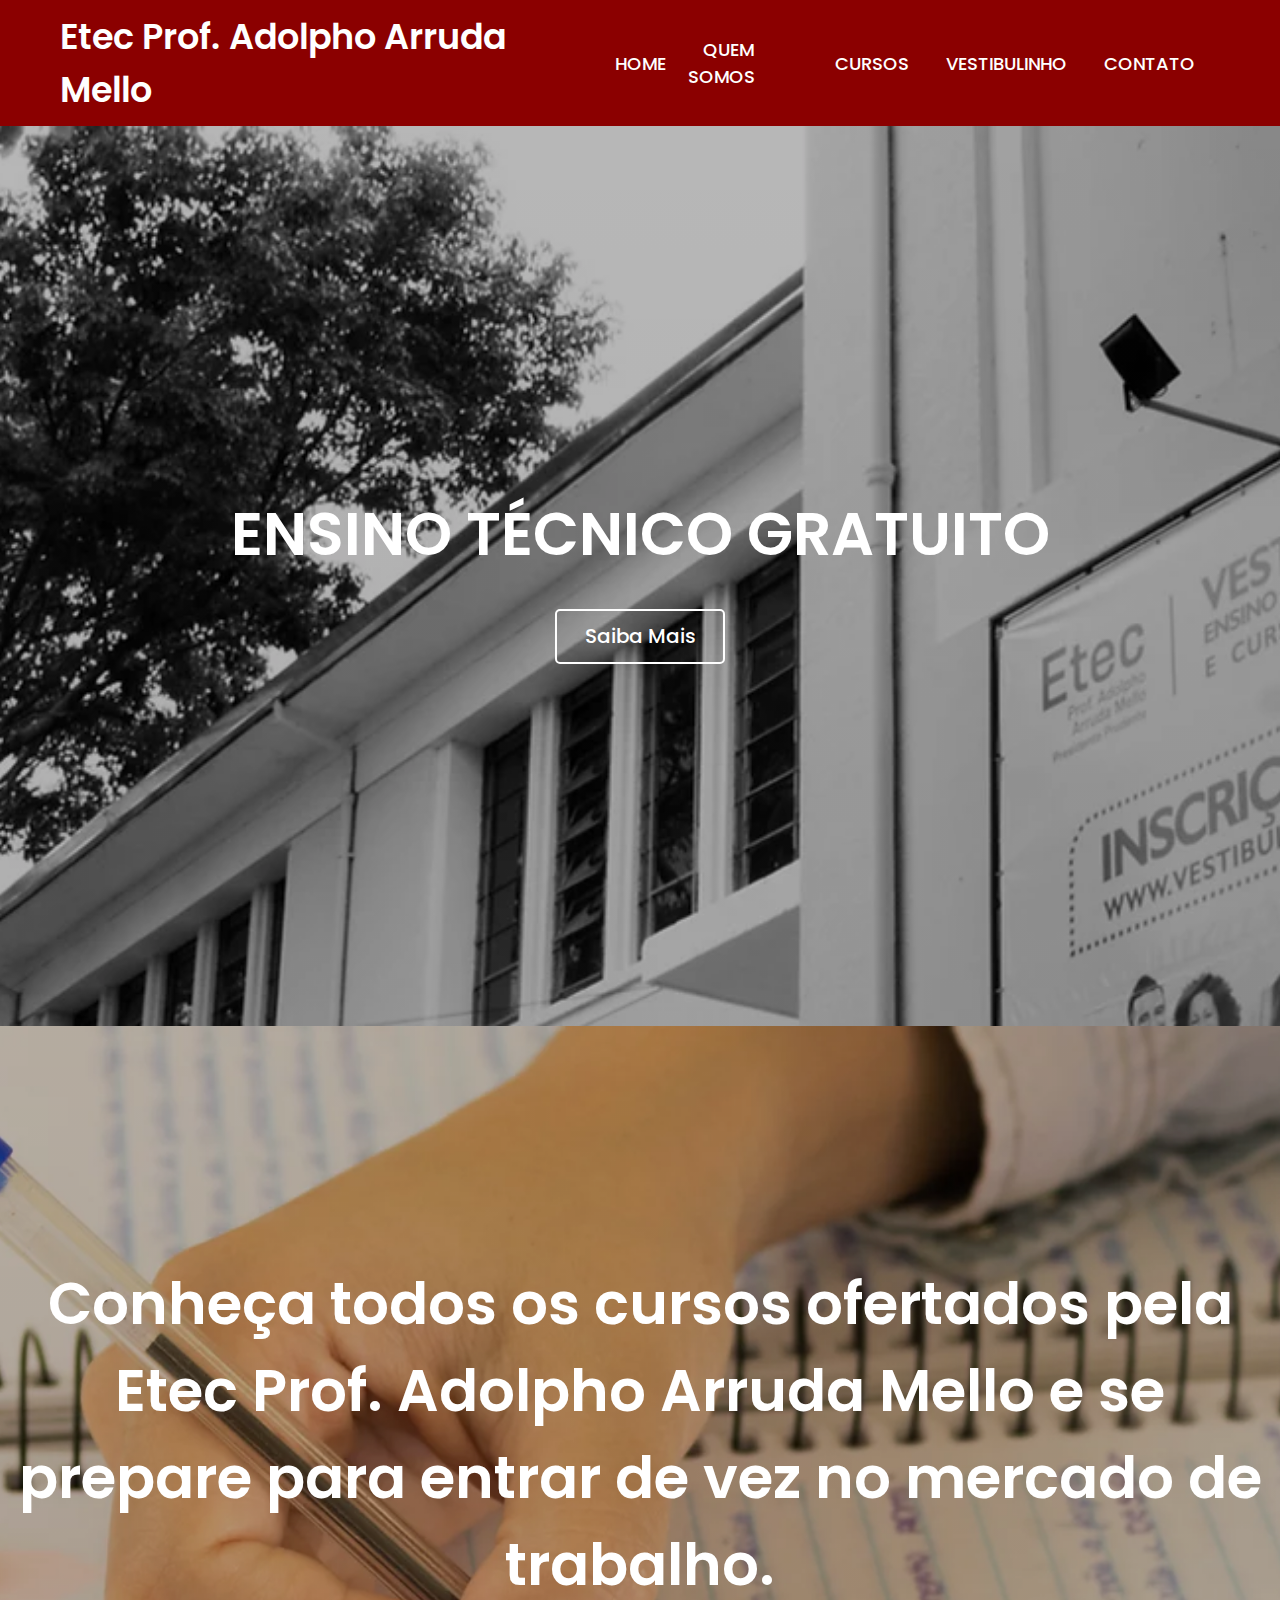
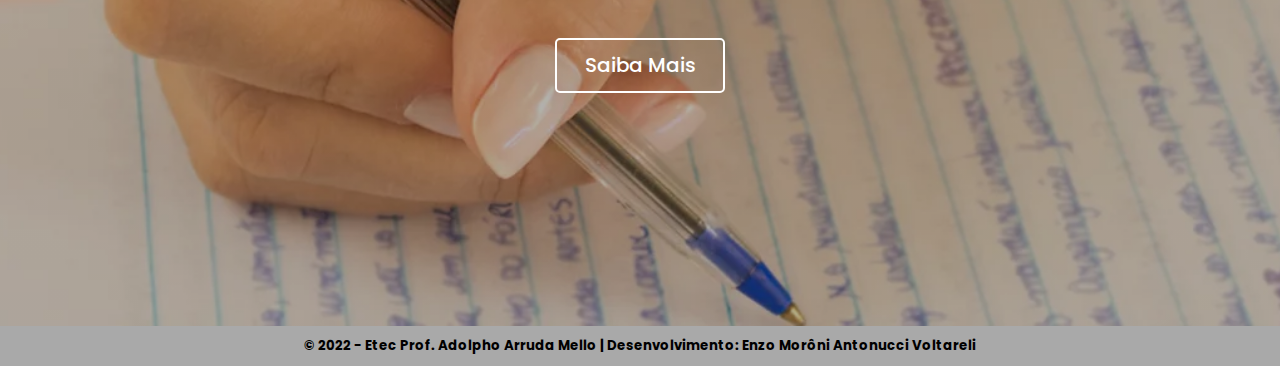
==== index.html @ 43e4a922 "Add files via upload" ====
<!DOCTYPE html>
<html lang="pt-br">
<head>
    <meta charset="UTF-8">
    <meta http-equiv="X-UA-Compatible" content="IE=edge">
    <meta name="viewport" content="width=device-width, initial-scale=1.0">
    <link rel="stylesheet" href="style.css">
    <title>SITE INSTITUCIONAL</title>
</head>
<body>
    <nav>

        <div class="logo">
         <a href="index.html"> Etec Prof. Adolpho Arruda Mello </a>
        </div>

        <ul>
            <li> <a href="https://www.etecarrudamello.com/"> HOME </a> </li>
            <li> <a href="https://76f62193-21ae-4157-a967-f27ce544c501.filesusr.com/ugd/efe847_15501b3fc81e45ae95db9d4ad75df8ec.pdf"> QUEM SOMOS </a> </li>
            <li> <a href="https://www.etecarrudamello.com/cursos-tecnicos"> CURSOS </a> </li>
            <li> <a href="https://www.etecarrudamello.com/vestibulinho"> VESTIBULINHO </a> </li>
            <li> <a href="https://www.etecarrudamello.com/contato"> CONTATO </a> </li>
        </ul>

    </nav>
    <section class="banner">
        <div class="texto">
           <h1 class="titulo">ENSINO TÉCNICO GRATUITO</h1>
           <h2 class="sub_titulo"></h2>
           <div class="botoes">
            <a href="https://www.etecarrudamello.com/"><button class="n-overlay">Saiba Mais</button></a>
           </div>
        </div>
    </section>
    
    <section class="banner1">
        <div class="texto">
           <h1 class="titulo"></h1>
           <h2 class="sub_titulo">Conheça todos os cursos ofertados pela Etec Prof. Adolpho Arruda Mello e se prepare para entrar de vez no mercado de trabalho.</h2>
           <div class="botoes">
            <a href="https://www.etecarrudamello.com/cursos-tecnicos"><button class="n-overlay">Saiba Mais</button></a>   
           </div>
        </div>
    </section>
    <footer>
        <h5>© 2022 - Etec Prof. Adolpho Arruda Mello | Desenvolvimento: Enzo Morôni Antonucci Voltareli</h5>
    </footer>
</body>
</html>
---- style.css ----
@import url('https://fonts.googleapis.com/css2?family=Poppins:wght@300;400;500;600&display=swap');
*{
    margin: 0;
    padding: 0;
    box-sizing: border-box;
    font-family: 'Poppins', sans-serif;
}
nav{
    background-color: darkred;
    padding: 10px 60px;
    display: flex;
    justify-content: space-between;
    align-items: center;
}
nav .logo a{
    text-decoration: none;
    color: #fff;
    font-size: 35px;
    font-weight: 600;
}
nav ul{
    display: flex;
    align-items: center;
    list-style: none;
    padding: 10px;
}
nav li{
    margin-left: 7px;
}
nav li a{
    text-decoration: none;
    color: #fff;
    font-size: 18px;
    font-weight: 500;
    padding: 8px 15px;
    border-radius: 5px;
    transition: 0.3s;
}
nav li a:hover{
    background-color: white;
    color: black;
}
.banner{
    height: 100vh;
    background: linear-gradient( rgba(0,0,0,0.281), rgba(0,0,0,0.308)),url('background.webp');
    background-size: cover;
    background-position: center;
    background-repeat: no-repeat;
    display: flex;
    align-items: center;
    justify-content: center;
    text-align: center;
}
.banner1{
    height: 100vh;
    background: linear-gradient( rgba(0,0,0,0.281), rgba(0,0,0,0.308)),url('escrita.webp');
    background-size: cover;
    background-position: center;
    background-repeat: no-repeat;
    display: flex;
    align-items: center;
    justify-content: center;
    text-align: center;
}
.texto .titulo{
    color: #fff;
    font-size: 60px;
    font-weight: 600;
}
.texto .sub_titulo{
    color: #fff;
    font-size: 58px;
    font-weight: 600;
}
.texto .botoes{
    margin-top: 30px;
}
.texto .botoes button{
    height: 55px;
    width: 170px;
    border-radius: 5px;
    border: 0;
    margin: 0 10px;
    font-size: 20px;
    font-weight: 500;
    padding: 0 10px;
    cursor: pointer;
    outline: none;
    transition: 0.3s;
}
.texto .botoes button.n-overlay{
    color: white;
    background: none;
    border: 2px solid white;
}
.texto .botoes button.n-overlay:hover{
    color: black;
    background-color: white;
}
footer{
    background-color: darkgray;
    text-align:center ;
    padding: 10px 60px;
}
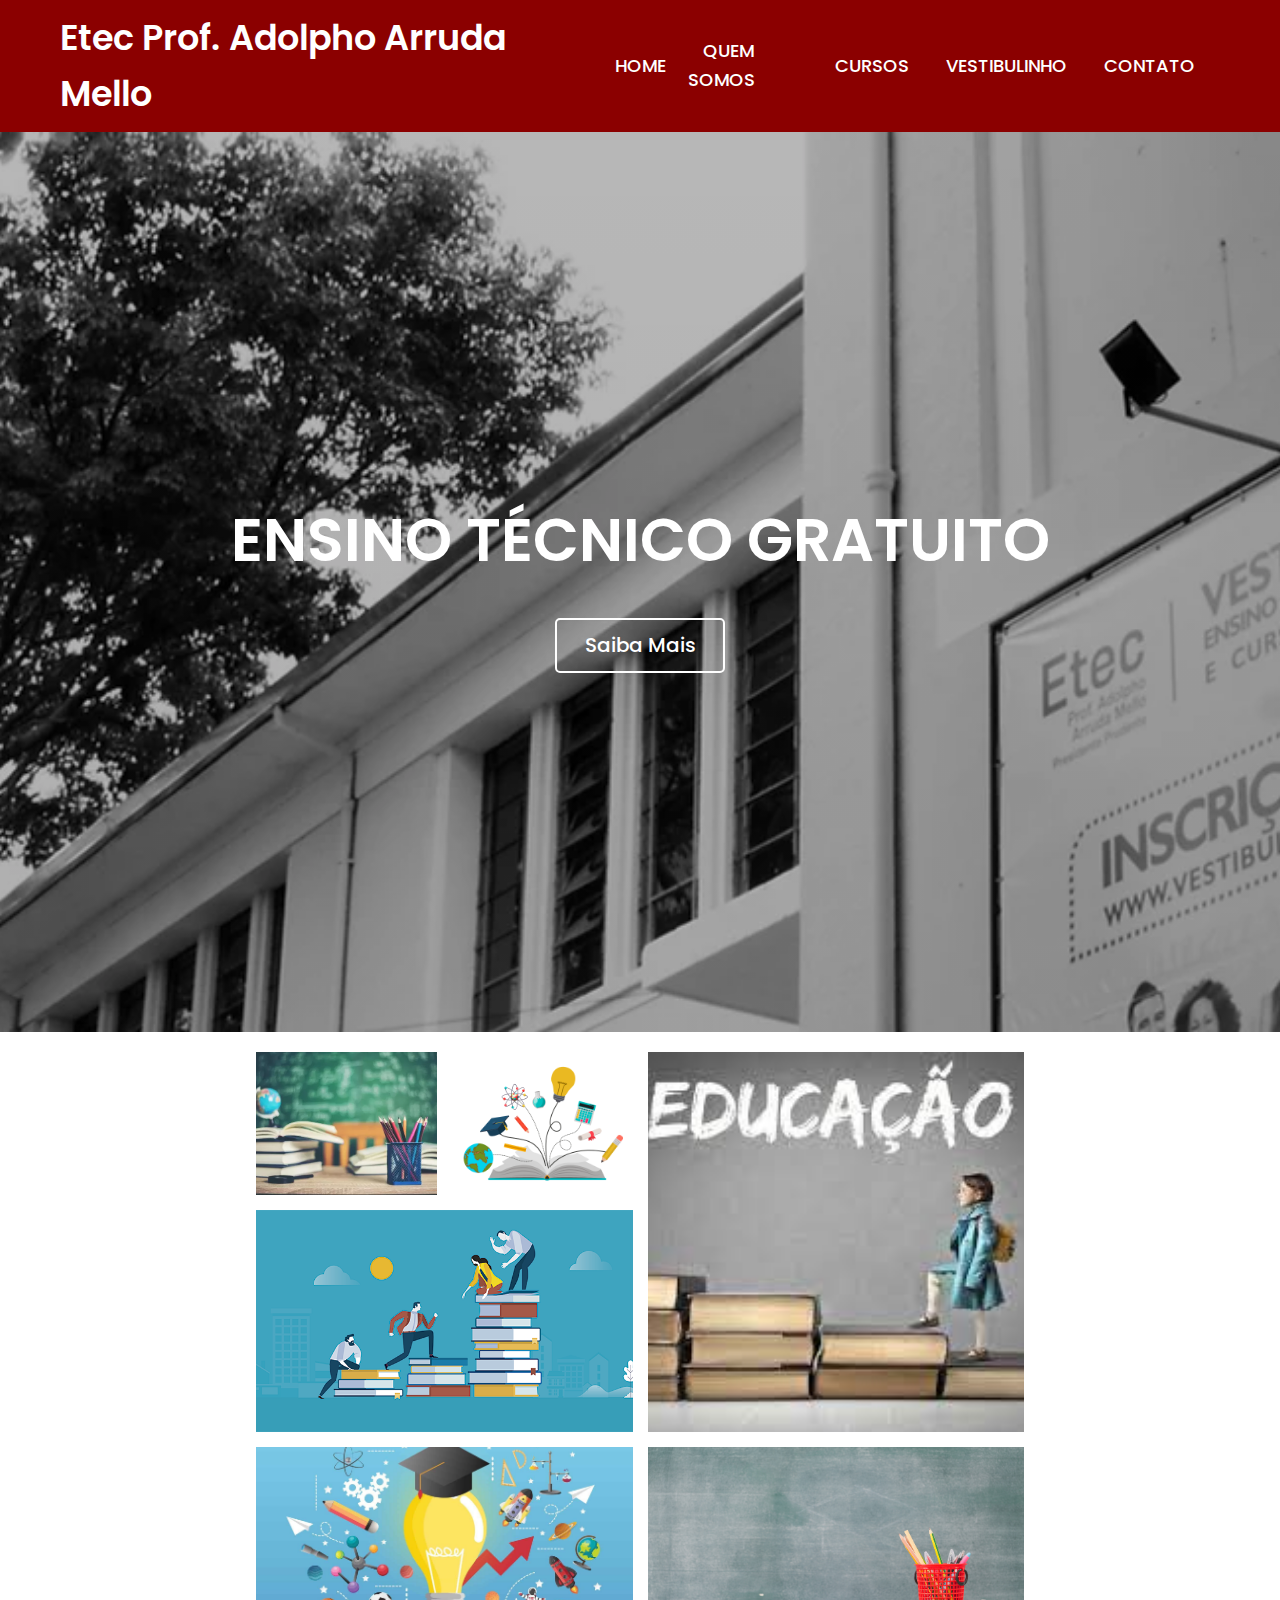
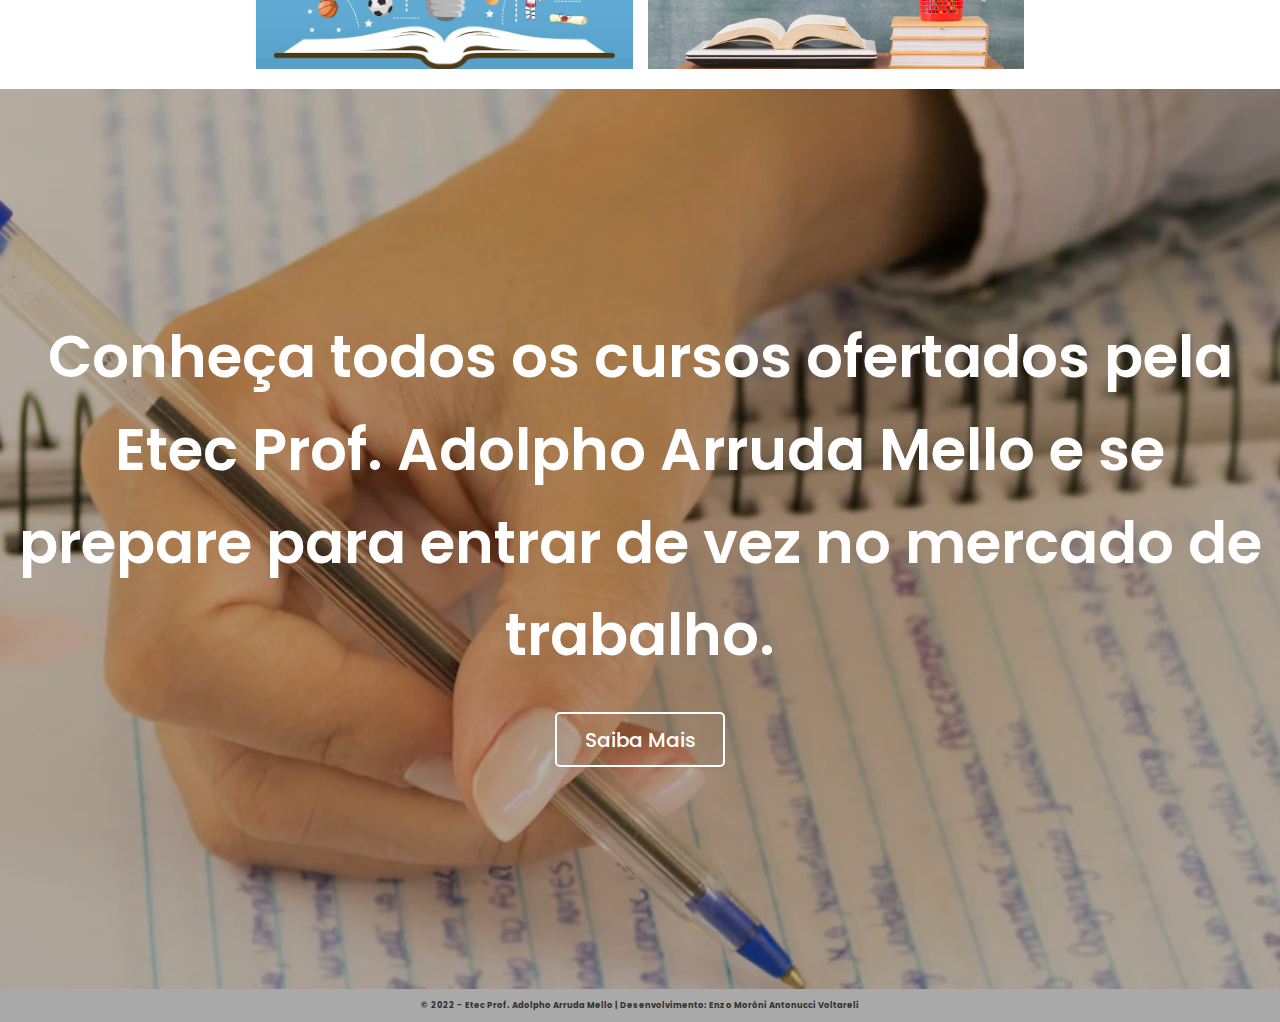
==== commit ee0edaa0: "Add files via upload" ====
--- a/index.html
+++ b/index.html
@@ -11,14 +11,14 @@
     <nav>
 
         <div class="logo">
-         <a href="index.html"> Etec Prof. Adolpho Arruda Mello </a>
+        <a href="index.html"> Etec Prof. Adolpho Arruda Mello </a>
         </div>
 
         <ul>
-            <li> <a href="https://www.etecarrudamello.com/"> HOME </a> </li>
+            <li> <a href="index.html"> HOME </a> </li>
             <li> <a href="https://76f62193-21ae-4157-a967-f27ce544c501.filesusr.com/ugd/efe847_15501b3fc81e45ae95db9d4ad75df8ec.pdf"> QUEM SOMOS </a> </li>
-            <li> <a href="https://www.etecarrudamello.com/cursos-tecnicos"> CURSOS </a> </li>
-            <li> <a href="https://www.etecarrudamello.com/vestibulinho"> VESTIBULINHO </a> </li>
+            <li> <a href="cursos.html"> CURSOS </a> </li>
+            <li> <a href="vestibulinho.html"> VESTIBULINHO </a> </li>
             <li> <a href="https://www.etecarrudamello.com/contato"> CONTATO </a> </li>
         </ul>
 
@@ -28,17 +28,40 @@
            <h1 class="titulo">ENSINO TÉCNICO GRATUITO</h1>
            <h2 class="sub_titulo"></h2>
            <div class="botoes">
-            <a href="https://www.etecarrudamello.com/"><button class="n-overlay">Saiba Mais</button></a>
+            <a href="index.html"><button class="n-overlay">Saiba Mais</button></a>
            </div>
         </div>
     </section>
     
+    <div class="container">
+        <div class="gallery">
+            <figure class="gallery__item gallery__item--1">
+                <img src="img/img1.webp" alt="Gallery image 1" class="gallery__img">
+            </figure>
+            <figure class="gallery__item gallery__item--2">
+                <img src="img/img2.png" alt="Gallery image 2" class="gallery__img">
+            </figure>
+            <figure class="gallery__item gallery__item--3">
+                <img src="img/img3.jpg" alt="Gallery image 3" class="gallery__img">
+            </figure>
+            <figure class="gallery__item gallery__item--4">
+                <img src="img/img4.png" alt="Gallery image 4" class="gallery__img">
+            </figure>
+            <figure class="gallery__item gallery__item--5">
+                <img src="img/img5.jpg" alt="Gallery image 5" class="gallery__img">
+            </figure>
+            <figure class="gallery__item gallery__item--6">
+                <img src="img/img6.jpg" alt="Gallery image 6" class="gallery__img">
+            </figure>
+        </div>
+    </div>
+
     <section class="banner1">
         <div class="texto">
            <h1 class="titulo"></h1>
            <h2 class="sub_titulo">Conheça todos os cursos ofertados pela Etec Prof. Adolpho Arruda Mello e se prepare para entrar de vez no mercado de trabalho.</h2>
            <div class="botoes">
-            <a href="https://www.etecarrudamello.com/cursos-tecnicos"><button class="n-overlay">Saiba Mais</button></a>   
+            <a href="cursos.html"><button class="n-overlay">Saiba Mais</button></a>   
            </div>
         </div>
     </section>
--- a/style.css
+++ b/style.css
@@ -62,6 +62,38 @@
     justify-content: center;
     text-align: center;
 }
+.banner2{
+    height: 100vh;
+    background: linear-gradient( rgba(0,0,0,0.281), rgba(0,0,0,0.308)),url('curso.jpg');
+    background-size: cover;
+    background-position: center;
+    background-repeat: no-repeat;
+    display: flex;
+    align-items: center;
+    justify-content: center;
+    text-align: center;
+}
+.banner3{
+    height: 100vh;
+    background-color: #fff;
+    background-size: cover;
+    background-position: center;
+    background-repeat: no-repeat;
+    width: 100%;
+    text-align: center;
+
+}
+.banner4{
+    height: 100vh;
+    background: linear-gradient( rgba(0,0,0,0.281), rgba(0,0,0,0.308)),url('vestibular.jpeg');
+    background-size: cover;
+    background-position: center;
+    background-repeat: no-repeat;
+    display: flex;
+    align-items: center;
+    justify-content: center;
+    text-align: center;
+}
 .texto .titulo{
     color: #fff;
     font-size: 60px;
@@ -70,6 +102,11 @@
 .texto .sub_titulo{
     color: #fff;
     font-size: 58px;
+    font-weight: 600;
+}
+.texto .sub_titulo1{
+    color: #be0909a1;
+    font-size: 38px;
     font-weight: 600;
 }
 .texto .botoes{
@@ -101,4 +138,108 @@
     background-color: darkgray;
     text-align:center ;
     padding: 10px 60px;
+}
+*,
+*::after,
+*::before {
+  margin: 0;
+  padding: 0;
+  box-sizing: inherit; 
+}
+
+html {
+  box-sizing: border-box;
+  font-size: 62.5%; 
+}
+
+body {
+  font-family: "Nunito", sans-serif;
+  color: #333;
+  font-weight: 300;
+  line-height: 1.6; 
+}
+
+.container {
+  width: 60%;
+  margin: 2rem auto; 
+}
+
+.gallery {
+  display: grid;
+  grid-template-columns: repeat(8, 1fr);
+  grid-template-rows: repeat(8, 5vw);
+  grid-gap: 1.5rem; 
+}
+
+.gallery__img {
+  width: 100%;
+  height: 100%;
+  object-fit: cover;
+  display: block; 
+}
+
+.gallery__item--1 {
+  grid-column-start: 1;
+  grid-column-end: 3;
+  grid-row-start: 1;
+  grid-row-end: 3;
+
+  /** Sintaxe alternativa **/
+  /* grid-column: 1 / span 2;  */
+  /* grid-row: 1 / span 2; */
+}
+
+.gallery__item--2 {
+  grid-column-start: 3;
+  grid-column-end: 5;
+  grid-row-start: 1;
+  grid-row-end: 3;
+
+  /** Sintaxe alternativa **/
+  /* grid-column: 3 / span 2;  */
+  /* grid-row: 1 / span 2; */
+}
+
+.gallery__item--3 {
+  grid-column-start: 5;
+  grid-column-end: 9;
+  grid-row-start: 1;
+  grid-row-end: 6;
+
+  /** Sintaxe alternativa **/
+  /* grid-column: 5 / span 4;
+  grid-row: 1 / span 5; */
+}
+
+.gallery__item--4 {
+  grid-column-start: 1;
+  grid-column-end: 5;
+  grid-row-start: 3;
+  grid-row-end: 6;
+
+  /** Sintaxe alternativa **/
+  /* grid-column: 1 / span 4;  */
+  /* grid-row: 3 / span 3; */
+}
+
+.gallery__item--5 {
+  grid-column-start: 1;
+  grid-column-end: 5;
+  grid-row-start: 6;
+  grid-row-end: 9;
+
+  /** Sintaxe alternativa **/
+  /* grid-column: 1 / span 4; */
+  /* grid-row: 6 / span 3; */
+}
+
+.gallery__item--6 {
+  grid-column-start: 5;
+  grid-column-end: 9;
+  grid-row-start: 6;
+  grid-row-end: 9;
+
+  /** Sintaxe alternativa **/
+  /* grid-column: 5 / span 4; */
+  /* grid-row: 6 / span 3; */
 }